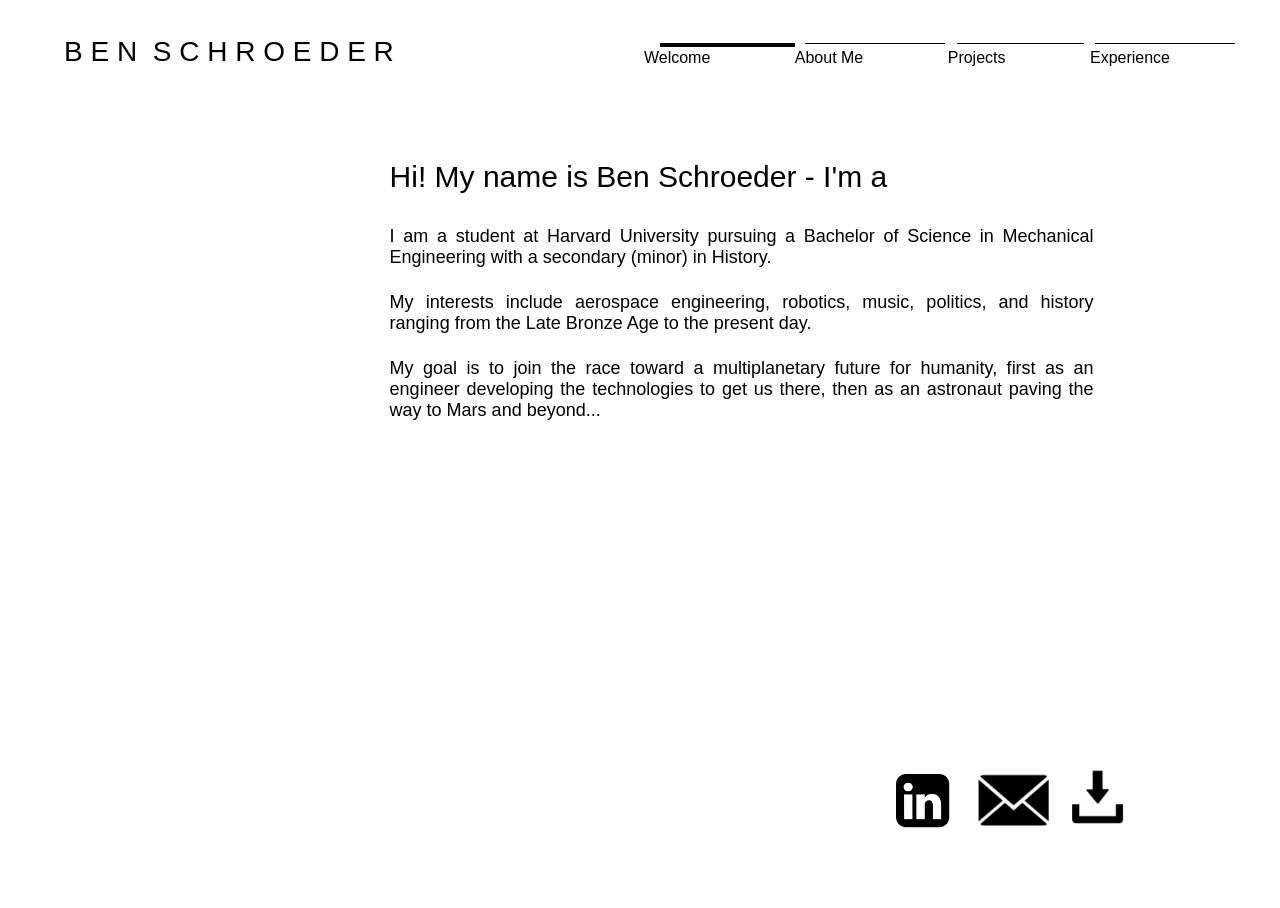
==== Engineering Portfolio/index.html @ 94a155a1 "Add files via upload" ====
<!DOCTYPE html>
<html lang="en">
<head>
    <meta charset="UTF-8">
    <meta name="viewport" content="width=device-width, initial-scale=1.0">
    <meta name="keywords" content="ben, schroeder, ben schroeder, aerospace, space, engineering, portfolio, harvard, harvard rocket propulsion group, seds, SEDS, harvard satellite team">
    <meta name="description" content="Hi, I'm Ben Schroeder! I'm a student at Harvard University pursuing an S.B. in Mechanical Engineering and a secondary in History.">
    <title>Home</title>
    <link rel="stylesheet" href="./index.css">
    <link rel="icon" href="./Resources/logo.png" type="image/png"/>
</head>
<script src="projects.js">
</script>
<body>
    <!-- Navbar section -->
    <nav class="navbar">
        <a href="./index.html"><h0>B E N&nbsp; S C H R O E D E R</h0></a>
        <ul>
            <a href="./index.html"><p4>Welcome</p4></a>
            <a href="./aboutme.html"><a2>About Me</a2></a>
            <a href="./projects.html"></a3>Projects</a3></a> 
            <a href="./experience.html"></a4>Experience</a4></a>
            <hr0>
            <hr1>
            <hr2>
            <hr3>
        </ul>
    </nav>  
    <div class="dropdown">
        <hr>
        <h>
    <button class="dropbtn" onclick="myFunction()"><img id="menu" src="./Resources/menu.png" alt="">
        <i class="fa fa-caret-down"></i>
    </button>
        <h0>B E N&nbsp; S C H R O E D E R</h0></h>
    <div class="dropdown-content" id="myDropdown">
        <a href="./index.html">Welcome</a>
        <a href="./aboutme.html">About Me</a>
        <a href="./projects.html">Projects</a> 
        <a href="./experience.html">Experience</a>
    </div>
    </div>  

    <!-- Main Section-->
    <div class="header">
        <h1>Hi! My name is Ben Schroeder <p4>- I'm a </p4><span></span></h1>   
        
    </div>
    <div class="main">
        <p5>W e l c o m e</p5>   
        <p0><img id="me" src="./Resources/me.jpg" alt="" >
            <p><p3>I am</p3> a student at Harvard University pursuing a Bachelor of Science in Mechanical Engineering with a secondary (minor) in History.
                <p1><p3>My interests</p3> include aerospace engineering, robotics, music, politics, and history ranging from the Late Bronze Age to the present day.
                    <p2><p3>My goal</p3> is to join the race toward a multiplanetary future for humanity, first as an engineer developing the technologies to get us there, then as an astronaut paving the way to Mars and beyond...
                    </p2>
                </p1>
            </p>
        </p0>
        <a href="./Resources/CV.pdf" target="_blank"><img id="download" src="./Resources/download.png" alt="" ></a>
        <a href="mailto:bschroeder@college.harvard.edu" target="_blank"><img id="email" src="./Resources/email.png" alt="" ></a>
        <a href="https://www.linkedin.com/in/benrschroeder/" target="_blank"><img id="linkedin" src="./Resources/linkedin.png" alt="" ></a>
    </div>


</body>
</html>
---- Engineering Portfolio/index.css ----
html, body {
    position:relative;
    top:0;
    bottom:0;
    left:0;
    right:0;
    width: 100%;
    height: 100%;
    font-family:-apple-system, BlinkMacSystemFont, 'Segoe UI', Roboto, Oxygen, Ubuntu, Cantarell, 'Open Sans', 'Helvetica Neue', sans-serif,sans-serif;
    font-weight: 100;
}

/*-----------------------------------------------------------------*/

/*Nav Bar*/
.navbar ul{
    text-align: left;
    top: 33px;
    right: 30px;
    width: auto;
    position: fixed;
    z-index: 5;
}

.navbar a {
    vertical-align: baseline;
    display: inline-block;
    text-decoration: none;
    color: black;
    padding-right: 80px;
    z-index: 2;
    font-size: 16px;
}

.navbar ul a:hover{
    z-index: 2;
}

.navbar h0{
    vertical-align: baseline;
    position: fixed;
    color: black;
    font-size: 28px;
    font-weight: 100;
    transition: 0.3s;
    top: 36px;
    left: 5%;
    z-index: 6;
}


.navbar h0:hover{
    font-size: 31px;
}

.dropdown {
    display: none;
}

/*-------------*/

hr0{
    display: inline-block;
    position: fixed;
    z-index: 2;
    top: 43px;
    right: 485px;
    width: 135px;
    height: 3.5px;
    background-color: black;
    
}
hr1{
    display: inline-block;
    position: fixed;
    z-index: 2;
    top: 43px;
    right: 335px;
    width: 140px;
    height: 0.01vw;
    background-color: black;
}

hr2{
    display: inline-block;
    position: fixed;
    z-index: 2;
    top: 43px;
    right: 196px;
    width: 127px;
    height: 0.01vw;
    background-color: black;
}

hr3{
    display: inline-block;
    position: fixed;
    z-index: 2;
    top: 43px;
    right: 45px;
    width: 140px;
    height: 0.01vw;
    background-color: black;
}

/*Nav Bar*/
/*-----------------------------------------------------------------*/


/*Main Section*/

/*Me*/
#me{
    z-index: 4;
    width: 265px;
    top: 170px;
    left: 7vw;
    position: fixed;
    animation: 1s ease-in 0s 1 fadeInAnimation;
}

/*"Hi! I'm Ben Schroeder.*/
.header h1{
    display: inline-block;
    text-align: left;
    z-index: 2;
    font-size: 30px;
    font-weight: 400;
    position: fixed;
    left: 7vw;
    margin-left: 300px;
    top: 140px;
    width: 800px;
    animation: 1s ease-in 0s 1 fadeInAnimation;
    animation-fill-mode: forwards;
}

.main p5{
    display: none;
}

/*student, researcher, etc.*/
.header span{
    font-weight: normal;
    font-weight: 600;
    color: black;
}


/*I am*/

.main p{
    text-align: left;
    z-index: 4;
    font-size: 18px;
    left: 7vw;
    margin-left: 300px;
    margin-top: 200px;
    color: black;
    position: fixed;
    width: 55%;
    text-align: justify;
    opacity: 0;
    animation: 1s ease-in 1s 1 fadeInAnimation;
    animation-fill-mode: forwards;
    
}

/*My interests*/
.main p1{
    text-align: left;
    z-index: 4;
    font-size: 18px;
    left: 7vw;
    margin-left: 300px;
    margin-top: 45px;
    /*top: 53%;*/
    color: black;
    position: fixed;
    width: 55%;
    text-align: justify;
    opacity: 0;
    animation: 1s ease-in 1.3s 1 fadeInAnimation;
    animation-fill-mode: forwards;
}

/*My goal*/
.main p2{
    text-align: left;
    z-index: 4;
    font-size: 18px;
    left: 7vw;
    margin-left: 300px;
    margin-top: 45px;
    color: black;
    position: fixed;
    width: 55%;
    text-align: justify;
    opacity: 0;
    animation: 1s ease-in 1.6s 1 fadeInAnimation;
    animation-fill-mode: forwards;
}


.main p3{
    font-weight: 400;
}

.header p4{
    color: black;
    font-weight: normal;
}

.main a:hover{
    color: #A41034;
}


/*Main Section*/


/*Footer*/
#linkedin{
    z-index: 2;
    height: 6%;
    top: 86%;
    left: 70%;
    position: fixed;
    text-align: center;
    opacity: 0;
    animation: 1s ease-in 2.2s 1 fadeInAnimation;
    animation-fill-mode: forwards;
}

#email{
    z-index: 2;
    height: 7%;
    top: 84.75%;
    left: 70%;
    margin-left: 70px;
    position: fixed;
    text-align: center;
    opacity: 0;
    animation: 1s ease-in 2.3s 1 fadeInAnimation;
    animation-fill-mode: forwards;
}

#download{
    z-index: 2;
    height: 6%;
    top: 85.5%;
    left: 70%;
    margin-left: 150px;
    position: fixed;
    text-align: center;
    opacity: 0;
    animation: 1s ease-in 2.4s 1 fadeInAnimation;
    animation-fill-mode: forwards;
}

/*End Footer*/


/*-----------------------------------------------------------------*/

/*General*/
.bold {
    font-weight: 700;
}

/*-------Animation------*/

span:before{
    content: "";
    animation: animate infinite 12s;
}


@keyframes animate {
    0% {opacity:1; content: "student"}
    12% {opacity:0;}
    33.33% {opacity:1; content: "mechanical engineer"}
    45% {opacity:0;}
    66.66% {opacity:1; content: "researcher"}
    78% {opacity:0;}
    100% {opacity:1; content: "student"}
}

@keyframes slideInFromLeft {
    0% {
        transform: translateX(-100%);
    }
    100% {
        transform: translateX(0);
    }
}

@keyframes slideInFromRight {
    0% {
        transform: translateX(20%);
    }
    100% {
        transform: translateX(0);
    }
}

@keyframes fadeInAnimation {
    0% {
        opacity: 0;
    }
    100% {
        opacity: 1;
     }
}

/*General*/

/*-----------------------------------------------------------------*/

@media screen and (max-width: 900px) {
    /*Nav Bar*/
    .navbar ul{
        top: 34px;
    }

    .navbar a {
        padding-right: 40px;
    }

    .navbar ul a:hover{
        z-index: 2;
    }
    /*-------------*/

    hr0{
        top: 48px;
        right: 363px;
        width: 95px;
    }
    hr1{
        top: 48px;
        right: 248px;
        width: 100px;
    }

    hr2{
        top: 48px;
        right: 150px;
        width: 90px;
    }

    hr3{
        top: 48px;
        right: 44px;
        width: 100px;
    }

    /*Nav Bar*/

    .dropdown {
        display: none;
    }

    #me{
        display: none;
    }

        
    /*"Hi! I'm Ben Schroeder.*/
    .header h1{
        display: inline-block;
        text-align: left;
        z-index: 2;
        font-size: 30px;
        font-weight: 400;
        position: fixed;
        left: 7vw;
        margin-left: 0px;
        top: 140px;
        width: 800px;
    }

    .main p5{
        display: none;
    }    

    /*student, researcher, etc.*/
    .header span{
        font-weight: normal;
        font-weight: 600;
        color: black;
    }


    /*I am*/

    .main p{
        text-align: left;
        z-index: 4;
        font-size: 18px;
        left: 7vw;
        margin-left: 0px;
        margin-top: 200px;
        color: black;
        position: fixed;
        width: 75%;
        text-align: justify;
        
    }

    /*My interests*/
    .main p1{
        text-align: left;
        z-index: 4;
        font-size: 18px;
        left: 7vw;
        margin-left: 0px;
        margin-top: 45px;
        /*top: 53%;*/
        color: black;
        position: fixed;
        width: 75%;
        text-align: justify;
    }

    /*My goal*/
    .main p2{
        text-align: left;
        z-index: 4;
        font-size: 18px;
        left: 7vw;
        margin-left: 0px;
        margin-top: 45px;
        color: black;
        position: fixed;
        width: 75%;
        text-align: justify;
    }


}

@media screen and (max-width: 500px) {
    /*Nav Bar*/
    .navbar {
        display: none;
    }

    .dropdown hr{
        position: fixed;
        background-color: white;
        z-index: 5;
        width: 200%;
        height: 20%;
        top: -9%;
        left: -10%;
        box-shadow: 0px 2px 16px 0px rgba(0,0,0,0.2);
    }

    .dropdown h{
        color: black;
        font-size: 27px;
        font-weight: 100;
        position: fixed;
        z-index: 6;
        left: 5%;
        top: 3.5%;
        width: 100%;
    }

    .dropdown h0{
        position: fixed;
        text-align: center;
        z-index: 6;
        margin-left: 15%;
    }
    /*Menu button image*/
    #menu{
        position: fixed;
        width: 40px;
        z-index: 6;
        display: block;
    }

    .dropdown { 
        float: left;
        overflow: hidden;
        display: block;
        margin-left: 3%;
        margin-top: -0.5%;
        z-index: 6;
    }
    
      /* Dropdown button */
    .dropdown .dropbtn {
        position: fixed;
        cursor: pointer;
        font-size: 16px;
        border: none;
        outline: none;
        color: Black;
        background-color: inherit;
        font-family: inherit; /* Important for vertical align on mobile phones */
        margin: 0; /* Important for vertical align on mobile phones */
        z-index: 6;
    }
    
      
      /* Dropdown content (hidden by default) */
    .dropdown-content {

        display: none;
        position: fixed;
        background-color: #f9f9f9;
        min-width: 100%;
        left: 0%;
        margin-top: 15%;
        box-shadow: 0px 8px 16px 0px rgba(0,0,0,0.2);
        z-index: 6;
    }
      
      /* Links inside the dropdown */
    .dropdown-content a {
        float: none;
        color: black;
        padding: 12px 16px;
        text-decoration: none;
        display: block;
        text-align: center;
        z-index: 6;
    }
      
      /* Add a grey background color to dropdown links on hover */
    .dropdown-content a:hover {
        background-color: #ddd;
        z-index: 6;
    }

    .show {
        display: block;
        z-index: 6;
    }

    /*Nav Bar*/
    /*-------------*/

    /*Me*/
    #me{
        z-index: 3;
        width: 80%;
        top: 130px;
        left: 10%;
        position: absolute;
        display: block;
    }

    /*"Hi! I'm Ben Schroeder.*/
    .header h1{
        display: none;
    }
    .main p5{
        display: block;
        text-align: left;
        z-index: 4;
        font-size: 25px;
        font-weight: 400;
        position: absolute;
        margin-top: 115%;
        padding-left: 10%;
        width: 100%;
        animation: 1s ease-out 0s 1 fadeInAnimation;
    }

    /*I am*/

    .main p{
        position: absolute;
        z-index: 5;
        font-size: 18px;
        left: 0vw;
        margin-left: 10%;
        margin-top: 125%;
        color: black;
        width: 80%;
        text-align: justify;
        opacity: 0;
        animation: 1s ease-in 1s 1 fadeInAnimation;
        animation-fill-mode: forwards;
        
    }

    /*My interests*/
    .main p1{
        position: absolute;
        z-index: 5;
        font-size: 18px;
        left: 0vw;
        margin-left: 0px;
        margin-top: 45px;
        /*top: 53%;*/
        color: black;
        width: 100%;
        text-align: justify;
        opacity: 0;
        animation: 1s ease-in 1.5s 1 fadeInAnimation;
        animation-fill-mode: forwards;
    }

    /*My goal*/
    .main p2{
        position: absolute;
        z-index: 2;
        font-size: 18px;
        left: 0vw;
        margin-left: 0px;
        margin-top: 45px;
        color: black;
        width: 100%;
        text-align: justify;
        opacity: 0;
        animation: 1s ease-in 2s 1 fadeInAnimation;
        animation-fill-mode: forwards;
    }
    /*Footer*/
    #linkedin{
        z-index: 5;
        height: 5%;
        top: 925px;
        left: 10%;
        position: absolute;
        text-align: center;
        animation: 6s ease-out 0s 1 fadeInAnimation;
        opacity: 0;
        animation: 1s ease-in 3s 1 fadeInAnimation;
        animation-fill-mode: forwards;
    }

    #email{
        z-index: 5;
        height: 5%;
        top: 922px;
        left: 10%;
        margin-left: 55px;
        position: absolute;
        text-align: center;
        opacity: 0;
        animation: 1s ease-in 3s 1 fadeInAnimation;
        animation-fill-mode: forwards;
    }

    #download{
        z-index: 5;
        height: 5%;
        top: 923px;
        left: 10%;
        margin-left: 115px;
        position: absolute;
        text-align: center;
        padding-bottom: 30px;
        opacity: 0;
        animation: 1s ease-in 3s 1 fadeInAnimation;
        animation-fill-mode: forwards;
    }
}
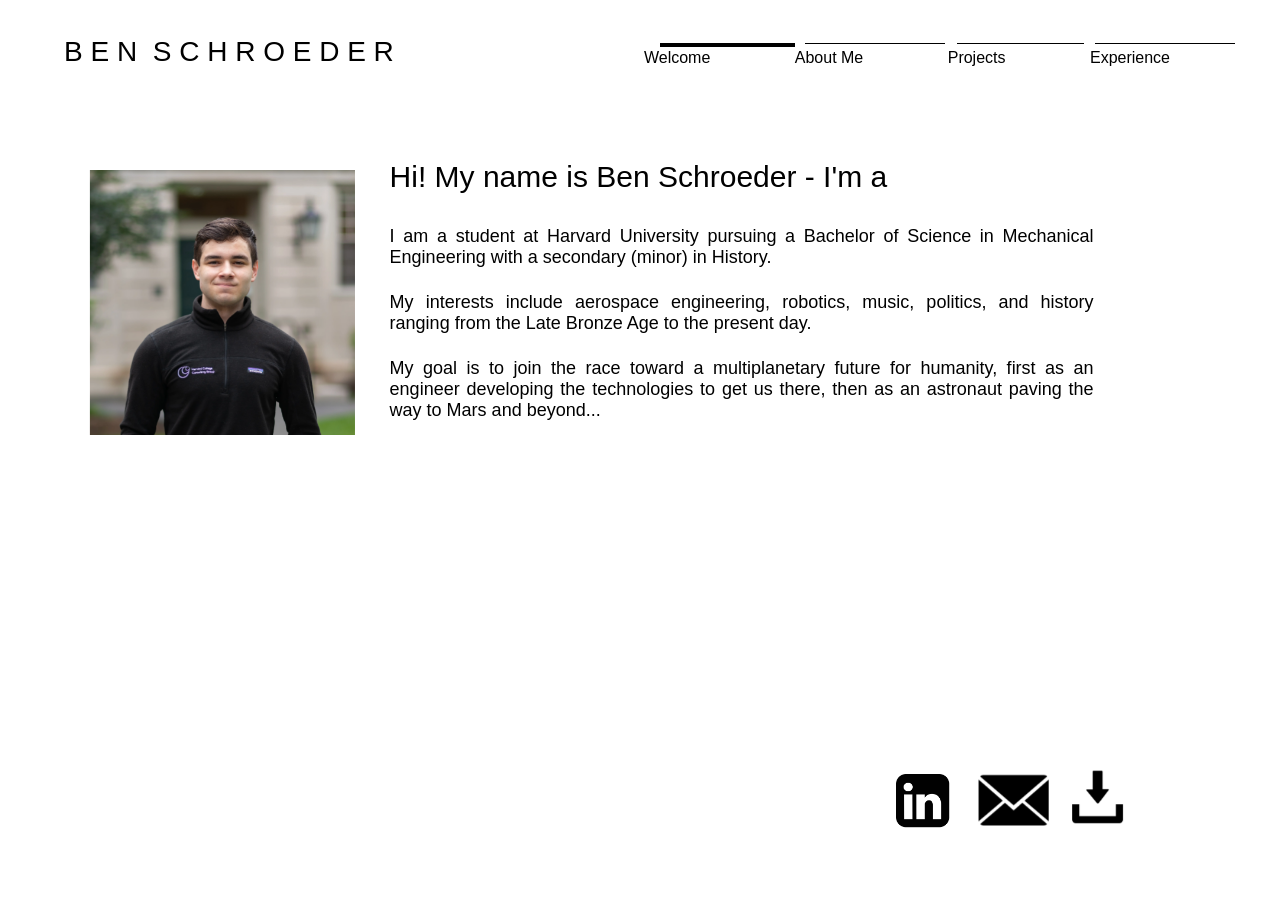
==== commit 63c6f1cf: "Add files via upload" ====
--- a/Engineering Portfolio/index.html
+++ b/Engineering Portfolio/index.html
@@ -7,7 +7,7 @@
     <meta name="description" content="Hi, I'm Ben Schroeder! I'm a student at Harvard University pursuing an S.B. in Mechanical Engineering and a secondary in History.">
     <title>Home</title>
     <link rel="stylesheet" href="./index.css">
-    <link rel="icon" href="./Resources/logo.png" type="image/png"/>
+    <link rel="icon" href="./Resources/logo.webp" type="image/webp"/>
 </head>
 <script src="projects.js">
 </script>
@@ -29,7 +29,7 @@
     <div class="dropdown">
         <hr>
         <h>
-    <button class="dropbtn" onclick="myFunction()"><img id="menu" src="./Resources/menu.png" alt="">
+    <button class="dropbtn" onclick="myFunction()"><img id="menu" src="./Resources/menu.webp" alt="">
         <i class="fa fa-caret-down"></i>
     </button>
         <h0>B E N&nbsp; S C H R O E D E R</h0></h>
@@ -48,7 +48,7 @@
     </div>
     <div class="main">
         <p5>W e l c o m e</p5>   
-        <p0><img id="me" src="./Resources/me.jpg" alt="" >
+        <p0><img id="me" src="./Resources/me.webp" alt="" >
             <p><p3>I am</p3> a student at Harvard University pursuing a Bachelor of Science in Mechanical Engineering with a secondary (minor) in History.
                 <p1><p3>My interests</p3> include aerospace engineering, robotics, music, politics, and history ranging from the Late Bronze Age to the present day.
                     <p2><p3>My goal</p3> is to join the race toward a multiplanetary future for humanity, first as an engineer developing the technologies to get us there, then as an astronaut paving the way to Mars and beyond...
@@ -56,9 +56,9 @@
                 </p1>
             </p>
         </p0>
-        <a href="./Resources/CV.pdf" target="_blank"><img id="download" src="./Resources/download.png" alt="" ></a>
-        <a href="mailto:bschroeder@college.harvard.edu" target="_blank"><img id="email" src="./Resources/email.png" alt="" ></a>
-        <a href="https://www.linkedin.com/in/benrschroeder/" target="_blank"><img id="linkedin" src="./Resources/linkedin.png" alt="" ></a>
+        <a href="./Resources/CV.pdf" target="_blank"><img id="download" src="./Resources/download.webp" alt="" ></a>
+        <a href="mailto:bschroeder@college.harvard.edu" target="_blank"><img id="email" src="./Resources/email.webp" alt="" ></a>
+        <a href="https://www.linkedin.com/in/benrschroeder/" target="_blank"><img id="linkedin" src="./Resources/linkedin.webp" alt="" ></a>
     </div>
 
 
--- a/Engineering Portfolio/index.css
+++ b/Engineering Portfolio/index.css
@@ -464,22 +464,28 @@
         position: fixed;
         z-index: 6;
         left: 5%;
-        top: 3.5%;
+        top: 25px;
         width: 100%;
+        
     }
 
     .dropdown h0{
         position: fixed;
         text-align: center;
+        vertical-align: baseline;
         z-index: 6;
         margin-left: 15%;
+        margin-top: 4px;
+
+        height: 40px;
     }
     /*Menu button image*/
     #menu{
         position: fixed;
-        width: 40px;
+        height: 40px;
         z-index: 6;
         display: block;
+
     }
 
     .dropdown { 
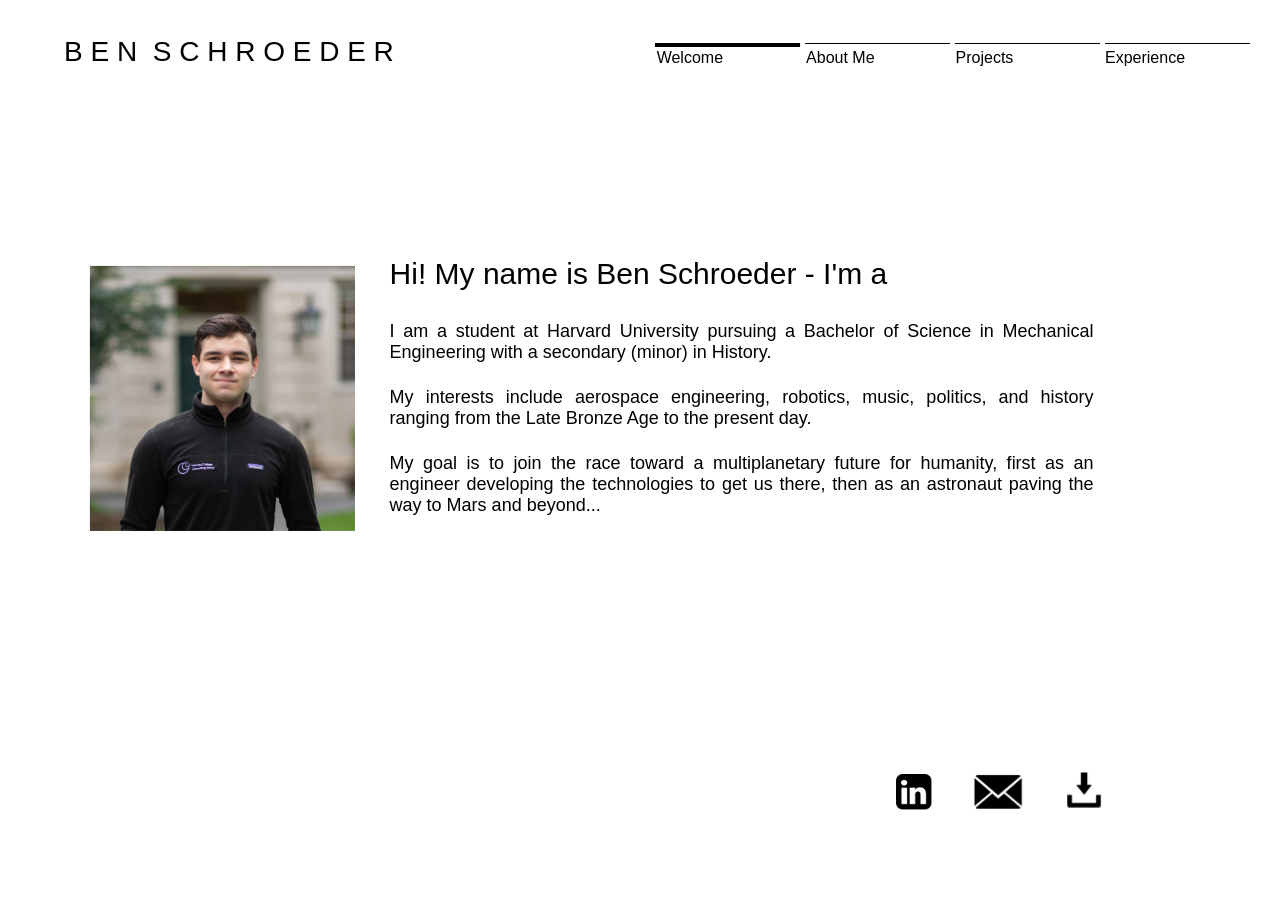
==== commit e3d24073: "Add files via upload" ====
--- a/Engineering Portfolio/index.html
+++ b/Engineering Portfolio/index.html
@@ -29,17 +29,46 @@
     <div class="dropdown">
         <hr>
         <h>
-    <button class="dropbtn" onclick="myFunction()"><img id="menu" src="./Resources/menu.webp" alt="">
+    <button class="dropbtn" onclick="myFunction()"><img id="menu" src="./Resources/menu.webp" alt="menu">
         <i class="fa fa-caret-down"></i>
     </button>
         <h0>B E N&nbsp; S C H R O E D E R</h0></h>
     <div class="dropdown-content" id="myDropdown">
         <a href="./index.html">Welcome</a>
         <a href="./aboutme.html">About Me</a>
-        <a href="./projects.html">Projects</a> 
+        Projects</a> 
         <a href="./experience.html">Experience</a>
     </div>
-    </div>  
+    </div>
+
+    <div class="dropdown1" >
+    <a href="./projects.html">
+        <button class="dropbtn1" onclick="myFunction()">
+        <i class="fa fa-caret-down"></i>
+        </button>
+    </a>
+
+    <div class="dropdown-content1" id="myDropdown1">
+        <a href="./rocket.html">Rocket Propulsion</a>
+        <a href="./cubesat.html">Satellite Team</a>
+        <a href="./boom.html">Project Boom</a> 
+        <a href="./maret.html">Maret ROV</a>
+    </div>
+    </div>
+    
+    <div class="dropdown2" >
+        <a href="./experience.html">
+            <button class="dropbtn2" onclick="myFunction()">
+            <i class="fa fa-caret-down"></i>
+            </button>
+        </a>
+    
+        <div class="dropdown-content2" id="myDropdown2">
+            <a href="./hufpi.html">HUFPI</a>
+            <a href="./hccg.html">HCCG</a>
+        </div>
+        </div>
+    
 
     <!-- Main Section-->
     <div class="header">
@@ -48,7 +77,7 @@
     </div>
     <div class="main">
         <p5>W e l c o m e</p5>   
-        <p0><img id="me" src="./Resources/me.webp" alt="" >
+        <p0><img id="me" src="./Resources/me.webp" alt="ben schroeder harvard engineering" >
             <p><p3>I am</p3> a student at Harvard University pursuing a Bachelor of Science in Mechanical Engineering with a secondary (minor) in History.
                 <p1><p3>My interests</p3> include aerospace engineering, robotics, music, politics, and history ranging from the Late Bronze Age to the present day.
                     <p2><p3>My goal</p3> is to join the race toward a multiplanetary future for humanity, first as an engineer developing the technologies to get us there, then as an astronaut paving the way to Mars and beyond...
--- a/Engineering Portfolio/index.css
+++ b/Engineering Portfolio/index.css
@@ -4,7 +4,8 @@
     bottom:0;
     left:0;
     right:0;
-    width: 100%;
+    max-width: 100%;
+    overflow-x: hidden;
     height: 100%;
     font-family:-apple-system, BlinkMacSystemFont, 'Segoe UI', Roboto, Oxygen, Ubuntu, Cantarell, 'Open Sans', 'Helvetica Neue', sans-serif,sans-serif;
     font-weight: 100;
@@ -17,7 +18,6 @@
     text-align: left;
     top: 33px;
     right: 30px;
-    width: auto;
     position: fixed;
     z-index: 5;
 }
@@ -27,9 +27,9 @@
     display: inline-block;
     text-decoration: none;
     color: black;
-    padding-right: 80px;
     z-index: 2;
     font-size: 16px;
+    width: 145px;
 }
 
 .navbar ul a:hover{
@@ -64,8 +64,8 @@
     position: fixed;
     z-index: 2;
     top: 43px;
-    right: 485px;
-    width: 135px;
+    right: 480px;
+    width: 145px;
     height: 3.5px;
     background-color: black;
     
@@ -75,9 +75,9 @@
     position: fixed;
     z-index: 2;
     top: 43px;
-    right: 335px;
-    width: 140px;
-    height: 0.01vw;
+    right: 330px;
+    width: 145px;
+    height: 1px;
     background-color: black;
 }
 
@@ -86,9 +86,9 @@
     position: fixed;
     z-index: 2;
     top: 43px;
-    right: 196px;
-    width: 127px;
-    height: 0.01vw;
+    right: 180px;
+    width: 145px;
+    height: 1px;
     background-color: black;
 }
 
@@ -97,10 +97,113 @@
     position: fixed;
     z-index: 2;
     top: 43px;
-    right: 45px;
-    width: 140px;
-    height: 0.01vw;
+    right: 30px;
+    width: 145px;
+    height: 1px;
     background-color: black;
+}
+
+/*-----Projects Dropdown-----*/
+.dropbtn1{
+    position: fixed;
+    opacity: 0;
+    top: 43px;
+    right: 180px;
+    width: 145px;
+    height: 35px;
+    z-index: 5;
+    cursor: pointer;
+}
+
+.dropdown-content1 {
+    display: none;
+    position: fixed;
+    background-color: white;
+    min-width: 145px;
+    right: 180px;
+    margin-top: 50px;
+    z-index: 7;
+}
+
+.dropdown1:hover .dropdown-content1 {
+    display: inline-block;
+    opacity: 0;
+    animation: 0.2s ease-in 0.1s 1 fadeInAnimation;
+    animation-fill-mode: forwards;
+    cursor: pointer;
+}
+
+.dropdown-content1 a {
+    float: none;
+    color: black;
+    opacity: 0.5;
+    padding: 4px 0px;
+    text-decoration: none;
+    font-size: 14px;
+    display: block;
+    text-align: left;
+    z-index: 6;
+    right: 180px;
+    cursor: pointer;
+}
+
+.dropdown-content1 a:hover {
+    font-size: 16px;
+    opacity: 1;
+    transition: 0.3s;
+}
+
+
+
+
+/*-----Experience Dropdown-----*/
+.dropbtn2{
+    position: fixed;
+    opacity: 0;
+    top: 43px;
+    right: 30px;
+    width: 145px;
+    height: 35px;
+    z-index: 5;
+    cursor: pointer;
+}
+
+.dropdown-content2 {
+    display: none;
+    position: fixed;
+    background-color: white;
+    min-width: 145px;
+    right: 30px;
+    margin-top: 50px;
+    z-index: 7;
+}
+
+.dropdown2:hover .dropdown-content2 {
+    display: inline-block;
+    opacity: 0;
+    animation: 0.2s ease-in 0.1s 1 fadeInAnimation;
+    animation-fill-mode: forwards;
+    cursor: pointer;
+}
+
+.dropdown-content2 a {
+    float: none;
+    color: black;
+    opacity: 0.5;
+    padding: 4px 0px;
+    text-decoration: none;
+    font-size: 14px;
+    display: block;
+    text-align: left;
+    z-index: 6;
+    right: 30px;
+    cursor: pointer;
+}
+
+.dropdown-content2 a:hover {
+    font-size: 16px;
+    opacity: 1;
+    transition: 0.3s;
 }
 
 /*Nav Bar*/
@@ -113,7 +216,8 @@
 #me{
     z-index: 4;
     width: 265px;
-    top: 170px;
+    /*top: 170px;*/
+    top: 29.5%;
     left: 7vw;
     position: fixed;
     animation: 1s ease-in 0s 1 fadeInAnimation;
@@ -121,16 +225,19 @@
 
 /*"Hi! I'm Ben Schroeder.*/
 .header h1{
+    z-index: 4;
+    position: fixed;
     display: inline-block;
     text-align: left;
-    z-index: 2;
+    left: 7vw;
+    margin-left: 300px;
+    top: 29.5%;
+    margin-top: -9px;
+    
     font-size: 30px;
     font-weight: 400;
-    position: fixed;
-    left: 7vw;
-    margin-left: 300px;
-    top: 140px;
     width: 800px;
+    
     animation: 1s ease-in 0s 1 fadeInAnimation;
     animation-fill-mode: forwards;
 }
@@ -155,13 +262,16 @@
     font-size: 18px;
     left: 7vw;
     margin-left: 300px;
-    margin-top: 200px;
-    color: black;
-    position: fixed;
+    margin-top: 55px;
+    top: 29.5%;
+    color: black;
+    position: fixed;
+
     width: 55%;
     text-align: justify;
     opacity: 0;
-    animation: 1s ease-in 1s 1 fadeInAnimation;
+
+    animation: 1s ease-in 0.75s 1 fadeInAnimation;
     animation-fill-mode: forwards;
     
 }
@@ -180,7 +290,7 @@
     width: 55%;
     text-align: justify;
     opacity: 0;
-    animation: 1s ease-in 1.3s 1 fadeInAnimation;
+    animation: 1s ease-in 1.05s 1 fadeInAnimation;
     animation-fill-mode: forwards;
 }
 
@@ -197,7 +307,7 @@
     width: 55%;
     text-align: justify;
     opacity: 0;
-    animation: 1s ease-in 1.6s 1 fadeInAnimation;
+    animation: 1s ease-in 1.35s 1 fadeInAnimation;
     animation-fill-mode: forwards;
 }
 
@@ -222,39 +332,41 @@
 /*Footer*/
 #linkedin{
     z-index: 2;
-    height: 6%;
+    height: 36px;
     top: 86%;
     left: 70%;
     position: fixed;
     text-align: center;
     opacity: 0;
-    animation: 1s ease-in 2.2s 1 fadeInAnimation;
+    animation: 1s ease-in 1.75s 1 fadeInAnimation;
     animation-fill-mode: forwards;
 }
 
 #email{
     z-index: 2;
-    height: 7%;
-    top: 84.75%;
+    height: 42px;
+    top: 86%;
+    margin-top: -7px;
     left: 70%;
-    margin-left: 70px;
+    margin-left: 5.5%;
     position: fixed;
     text-align: center;
     opacity: 0;
-    animation: 1s ease-in 2.3s 1 fadeInAnimation;
+    animation: 1s ease-in 1.77s 1 fadeInAnimation;
     animation-fill-mode: forwards;
 }
 
 #download{
     z-index: 2;
-    height: 6%;
-    top: 85.5%;
+    height: 36px;
+    top: 86%;
+    margin-top: -2px;
     left: 70%;
-    margin-left: 150px;
+    margin-left: 12%;
     position: fixed;
     text-align: center;
     opacity: 0;
-    animation: 1s ease-in 2.4s 1 fadeInAnimation;
+    animation: 1s ease-in 1.79s 1 fadeInAnimation;
     animation-fill-mode: forwards;
 }
 
@@ -459,7 +571,7 @@
 
     .dropdown h{
         color: black;
-        font-size: 27px;
+        font-size: 25px;
         font-weight: 100;
         position: fixed;
         z-index: 6;
@@ -554,7 +666,7 @@
     #me{
         z-index: 3;
         width: 80%;
-        top: 130px;
+        top: 20%;
         left: 10%;
         position: absolute;
         display: block;
@@ -564,6 +676,8 @@
     .header h1{
         display: none;
     }
+
+    /*W e l c o m e*/
     .main p5{
         display: block;
         text-align: left;
@@ -571,7 +685,8 @@
         font-size: 25px;
         font-weight: 400;
         position: absolute;
-        margin-top: 115%;
+        top: 20%;
+        margin-top: 360px;
         padding-left: 10%;
         width: 100%;
         animation: 1s ease-out 0s 1 fadeInAnimation;
@@ -585,7 +700,8 @@
         font-size: 18px;
         left: 0vw;
         margin-left: 10%;
-        margin-top: 125%;
+        top: 20%;
+        margin-top: 405px;
         color: black;
         width: 80%;
         text-align: justify;
@@ -631,7 +747,8 @@
     #linkedin{
         z-index: 5;
         height: 5%;
-        top: 925px;
+        top: 20%;
+        margin-top: 825px;
         left: 10%;
         position: absolute;
         text-align: center;
@@ -644,7 +761,8 @@
     #email{
         z-index: 5;
         height: 5%;
-        top: 922px;
+        top: 20%;
+        margin-top: 822px;
         left: 10%;
         margin-left: 55px;
         position: absolute;
@@ -657,7 +775,8 @@
     #download{
         z-index: 5;
         height: 5%;
-        top: 923px;
+        top: 20%;
+        margin-top: 825px;
         left: 10%;
         margin-left: 115px;
         position: absolute;
